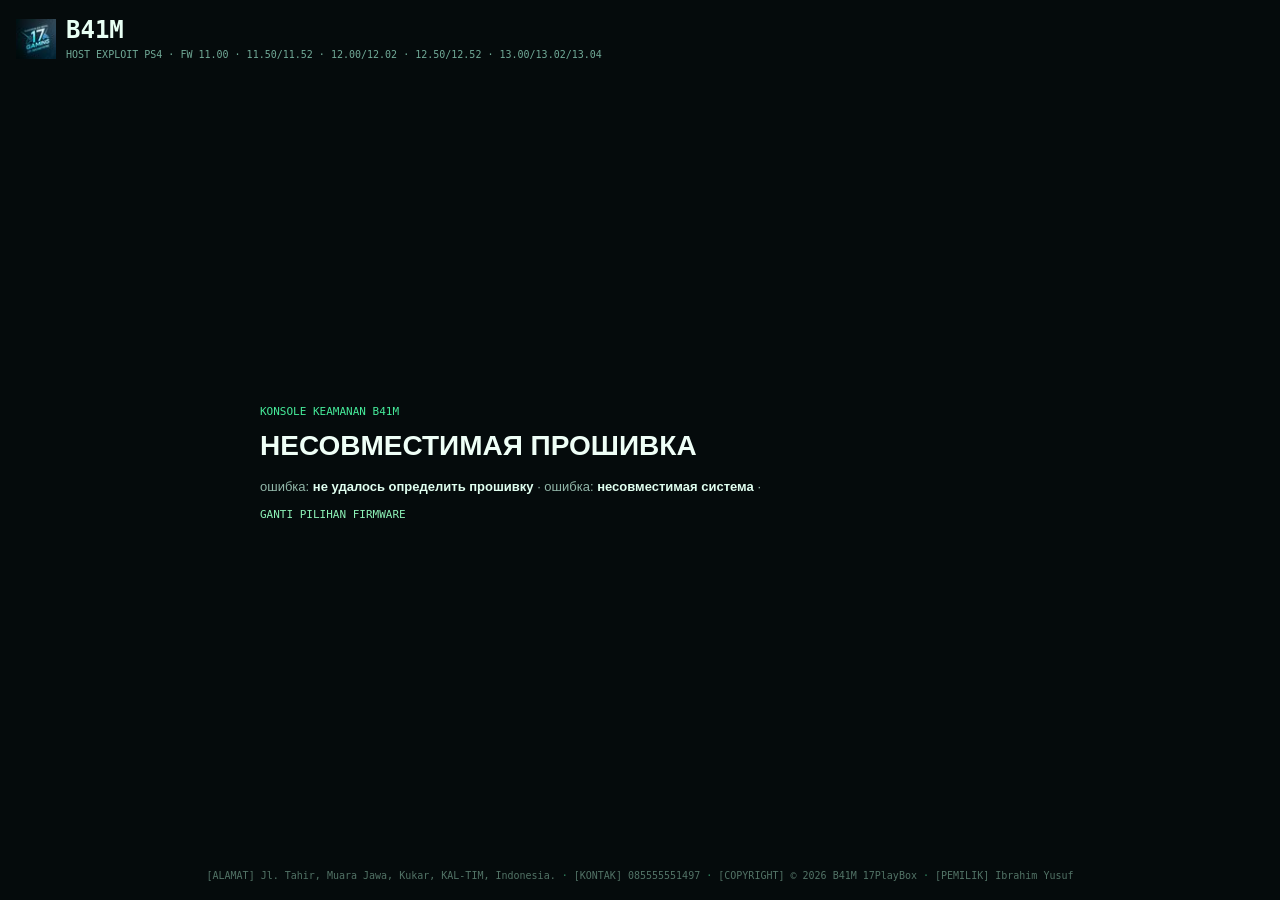
==== index.html @ 175b013e "Add files via upload" ====
<!DOCTYPE html>
<html lang="id" manifest="cache.manifest">
<head>
<meta charset="utf-8">
<meta name="viewport" content="width=device-width,initial-scale=1">
<link rel="icon" href="logo.png">
<title>B41M | Host Exploit PS4</title>

<style>
*{
  box-sizing:border-box;
}

html,body{
  margin:0;
  min-height:100%;
}

body{
  background:#050b0c;
  color:#d7ebe5;
  font:14px/1.5 Arial,sans-serif;
  overflow:hidden;
}

#shell{
  min-height:100vh;
  padding:16px;
  display:flex;
  flex-direction:column;
}

#brand{
  display:flex;
  align-items:center;
  padding-bottom:14px;
}

#brand img{
  width:40px;
  height:40px;
  margin-right:10px;
}

.brand-name{
  display:block;
  color:#e8fff4;
  font:bold 24px Consolas,monospace;
}

.brand-sub{
  display:block;
  margin-top:4px;
  color:#70a996;
  font:10px Consolas,monospace;
  line-height:1.4;
}

#wrap{
  width:100%;
  max-width:760px;
  margin:auto;
}

.eyebrow{
  margin-bottom:7px;
  color:#46ec9b;
  font:11px Consolas,monospace;
}

#state{
  margin:0 0 10px;
  color:#effff7;
  font-size:28px;
  font-weight:bold;
}

#det{
  color:#92b7a9;
  font-size:13px;
}

#det b{
  color:#e0fff0;
}

.change-choice{
  display:inline-block;
  margin-top:12px;
  color:#8df2b7;
  font:11px Consolas,monospace;
  text-decoration:none;
}

.change-choice:hover{
  color:#46ec9b;
}

.footer{
  padding-top:14px;
  color:#527366;
  font:10px/1.7 Consolas,monospace;
  text-align:center;
}

.footer-info{
  display:inline;
}

.footer-info + .footer-info:before{
  content:"  ·  ";
  color:#2f8660;
}

.footer-value{
  color:#527366;
}

@media(max-width:560px){
  #state{
    font-size:22px;
  }

  .brand-name{
    font-size:21px;
  }

  .brand-sub{
    font-size:9px;
  }

  .footer-info{
    display:block;
  }

  .footer-info + .footer-info:before{
    content:"";
  }
}
</style>
</head>

<body>

<main id="shell">

  <header id="brand">
    <img src="logo.png" alt="B41M">
    
    <div>
      <span class="brand-name">B41M</span>

      <span class="brand-sub">
        HOST EXPLOIT PS4 ·
        FW 11.00 · 11.50/11.52 ·
        12.00/12.02 · 12.50/12.52 ·
        13.00/13.02/13.04
      </span>
    </div>
  </header>

  <section id="wrap">

    <div class="eyebrow">
      KONSOLE KEAMANAN B41M
    </div>

    <h1 id="state">
      Mendeteksi firmware...
    </h1>

    <div id="det"></div>
    <div id="cache"></div>

    <a class="change-choice" href="../index.html?change=1">
      GANTI PILIHAN FIRMWARE
    </a>

  </section>

  <footer class="footer">

    <div class="footer-info">
      [ALAMAT]
      <span class="footer-value">
        Jl. Tahir, Muara Jawa, Kukar, KAL-TIM, Indonesia.
      </span>
    </div>

    <div class="footer-info">
      [KONTAK]
      <span class="footer-value">
        085555551497
      </span>
    </div>

    <div class="footer-info">
      [COPYRIGHT]
      <span class="footer-value">
        © 2026 B41M 17PlayBox
      </span>
    </div>

    <div class="footer-info">
      [PEMILIK]
      <span class="footer-value">
        Ibrahim Yusuf
      </span>
    </div>

  </footer>

</main>
<script>
(function () {
    var stateEl = document.getElementById("state");
    var detEl = document.getElementById("det");
    var cacheEl = document.getElementById("cache");
    function setState(t, c) { stateEl.textContent = t; stateEl.className = c || ""; }
    function setCache(t, ok) { cacheEl.textContent = t; cacheEl.className = ok ? "cacheok" : ""; }
    var params = new URLSearchParams(location.search);

    var key = null, fwnum = null;
    var m = /PlayStation\s+4[\/ ](\d+)\.(\d+)/.exec(navigator.userAgent);
    if (m) {
        var minor = parseInt(m[2], 16);
        var ms = minor.toString(16);
        if (ms.length < 2) ms = "0" + ms;
        key = m[1] + "." + ms;
        fwnum = parseInt(m[1], 10) * 100 + parseInt(ms, 10);
    }
    var bug = null, why = "";
    var forced = params.get("bug");
    if (forced === "lapse" || forced === "poops") {
        bug = forced; why = "forced via ?bug=" + forced;
    } else if (!key) {
        why = "";
    } else if (fwnum <= 1202) {
        bug = "lapse"; why = key + " <= 12.02";
    } else if (fwnum >= 1250) {
        bug = "poops"; why = key + " >= 12.50";
    } else {
        why = key + " -- no working bug (lapse ends at 12.02, poops needs 12.50)";
    }
    detEl.innerHTML = "ошибка: <b>" + (key || "не удалось определить прошивку") + "</b>"
        + " &middot; ошибка: <b>" + (bug || "несовместимая система") + "</b> &middot; " + why;

    if (!bug) { setState("НЕСОВМЕСТИМАЯ ПРОШИВКА", "bad"); return; }

    var target = (bug === "lapse" ? "run_lapse.html" : "run_poops.html")
        + location.search;
    function go() { setState("loading " + bug + " chain...", "warn");
                    location.replace(target); }

    var ac = window.applicationCache;
    if (!ac || !document.documentElement.hasAttribute("manifest")) {
        go();
    } else if (!navigator.onLine) {
        setCache("offline -- from cache", true);
        go();
    } else if (ac.status === ac.IDLE) {
        setCache("cached", true);
        go();
    } else if (ac.status === ac.UPDATEREADY) {
        try { ac.swapCache(); } catch (e) {}
        setCache("update downloaded", true);
        go();
    } else {
        setCache("checking cache...");
        ac.addEventListener("downloading",
            function () { setCache("caching for offline (first run)..."); }, false);
        ac.addEventListener("progress", function (e) {
            if (e && e.total)
                setCache("caching " + Math.round((e.loaded / e.total) * 100) + "%");
        }, false);

        ac.addEventListener("cached", function () {
            setCache("cached for offline use", true);
          go();
        }, false);
        ac.addEventListener("updateready", function () {
            try { ac.swapCache(); } catch (e) {}
            setCache("update downloaded", true);
          go();
        }, false);

        ac.addEventListener("noupdate", function () {
            setCache("cached -- offline ready", true);
            go();
        }, false);
        ac.addEventListener("error", function () {
            setCache("cache unavailable");
          go();
        }, false);
        ac.addEventListener("obsolete", function () {
            setCache("cache obsolete");
          go();
        }, false);
    }
})();
</script>
</body>
</html>
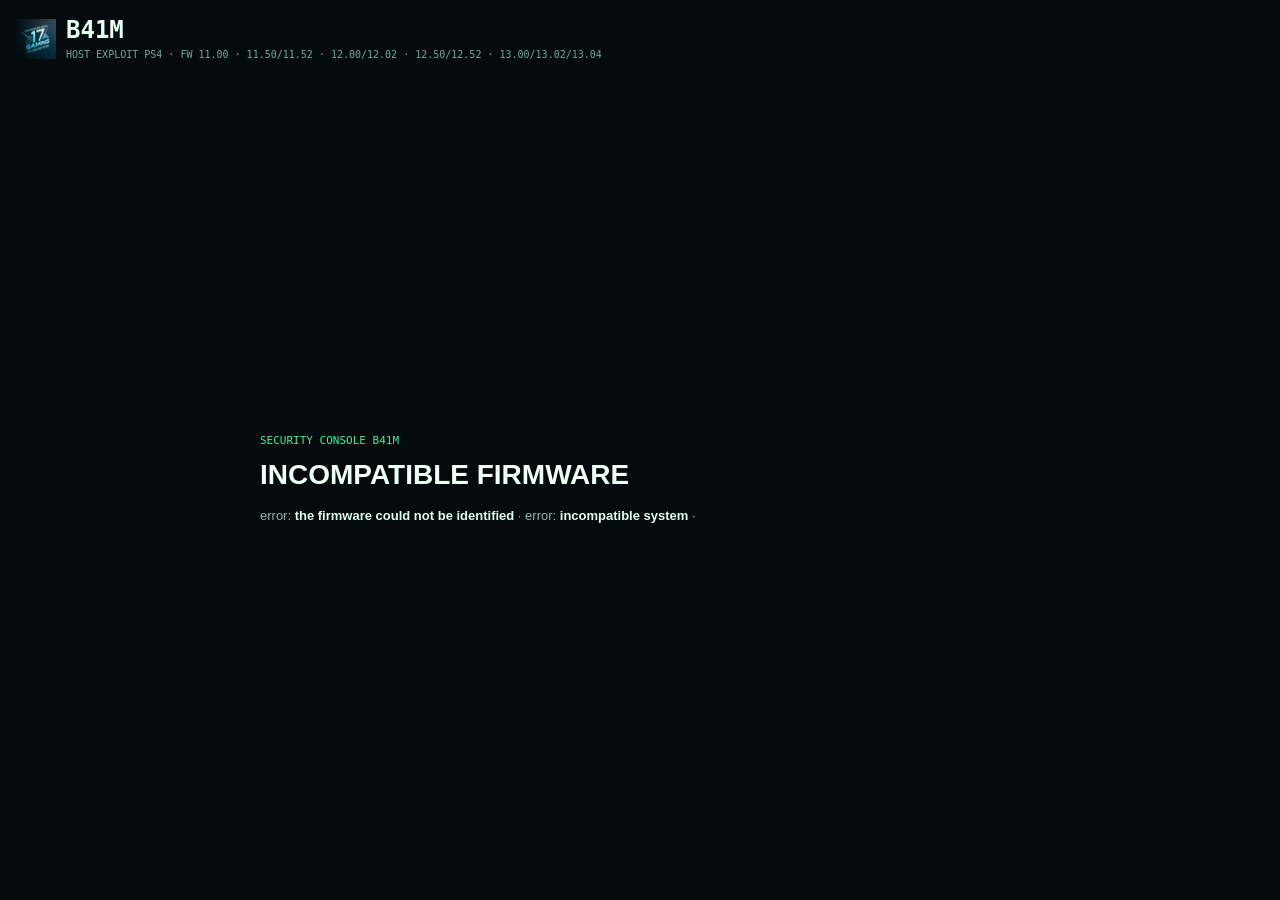
==== commit b39304ef: "Add files via upload" ====
--- a/index.html
+++ b/index.html
@@ -162,53 +162,53 @@
   <section id="wrap">
 
     <div class="eyebrow">
-      KONSOLE KEAMANAN B41M
+      SECURITY CONSOLE B41M
     </div>
 
     <h1 id="state">
-      Mendeteksi firmware...
+      Detecting firmware...
     </h1>
 
     <div id="det"></div>
     <div id="cache"></div>
 
-    <a class="change-choice" href="../index.html?change=1">
-      GANTI PILIHAN FIRMWARE
-    </a>
+    <!-- <a class="change-choice" href="../index.html?change=1"> -->
+      <!-- CHANGE FIRMWARE OPTIONS -->
+    <!-- </a> -->
 
   </section>
 
-  <footer class="footer">
-
-    <div class="footer-info">
-      [ALAMAT]
-      <span class="footer-value">
-        Jl. Tahir, Muara Jawa, Kukar, KAL-TIM, Indonesia.
-      </span>
-    </div>
-
-    <div class="footer-info">
-      [KONTAK]
-      <span class="footer-value">
-        085555551497
-      </span>
-    </div>
-
-    <div class="footer-info">
-      [COPYRIGHT]
-      <span class="footer-value">
-        © 2026 B41M 17PlayBox
-      </span>
-    </div>
-
-    <div class="footer-info">
-      [PEMILIK]
-      <span class="footer-value">
-        Ibrahim Yusuf
-      </span>
-    </div>
-
-  </footer>
+  <!-- <footer class="footer"> -->
+
+    <!-- <div class="footer-info"> -->
+      <!-- [ALAMAT] -->
+      <!-- <span class="footer-value"> -->
+        <!-- Jl. Tahir, Muara Jawa, Kukar, KAL-TIM, Indonesia. -->
+      <!-- </span> -->
+    <!-- </div> -->
+
+    <!-- <div class="footer-info"> -->
+      <!-- [KONTAK] -->
+      <!-- <span class="footer-value"> -->
+        <!-- 085555551497 -->
+      <!-- </span> -->
+    <!-- </div> -->
+
+    <!-- <div class="footer-info"> -->
+      <!-- [COPYRIGHT] -->
+      <!-- <span class="footer-value"> -->
+        <!-- © 2026 B41M 17PlayBox -->
+      <!-- </span> -->
+    <!-- </div> -->
+
+    <!-- <div class="footer-info"> -->
+      <!-- [PEMILIK] -->
+      <!-- <span class="footer-value"> -->
+        <!-- Ibrahim Yusuf -->
+      <!-- </span> -->
+    <!-- </div> -->
+
+  <!-- </footer> -->
 
 </main>
 <script>
@@ -242,10 +242,10 @@
     } else {
         why = key + " -- no working bug (lapse ends at 12.02, poops needs 12.50)";
     }
-    detEl.innerHTML = "ошибка: <b>" + (key || "не удалось определить прошивку") + "</b>"
-        + " &middot; ошибка: <b>" + (bug || "несовместимая система") + "</b> &middot; " + why;
-
-    if (!bug) { setState("НЕСОВМЕСТИМАЯ ПРОШИВКА", "bad"); return; }
+    detEl.innerHTML = "error: <b>" + (key || "the firmware could not be identified") + "</b>"
+        + " &middot; error: <b>" + (bug || "incompatible system") + "</b> &middot; " + why;
+
+    if (!bug) { setState("INCOMPATIBLE FIRMWARE", "bad"); return; }
 
     var target = (bug === "lapse" ? "run_lapse.html" : "run_poops.html")
         + location.search;
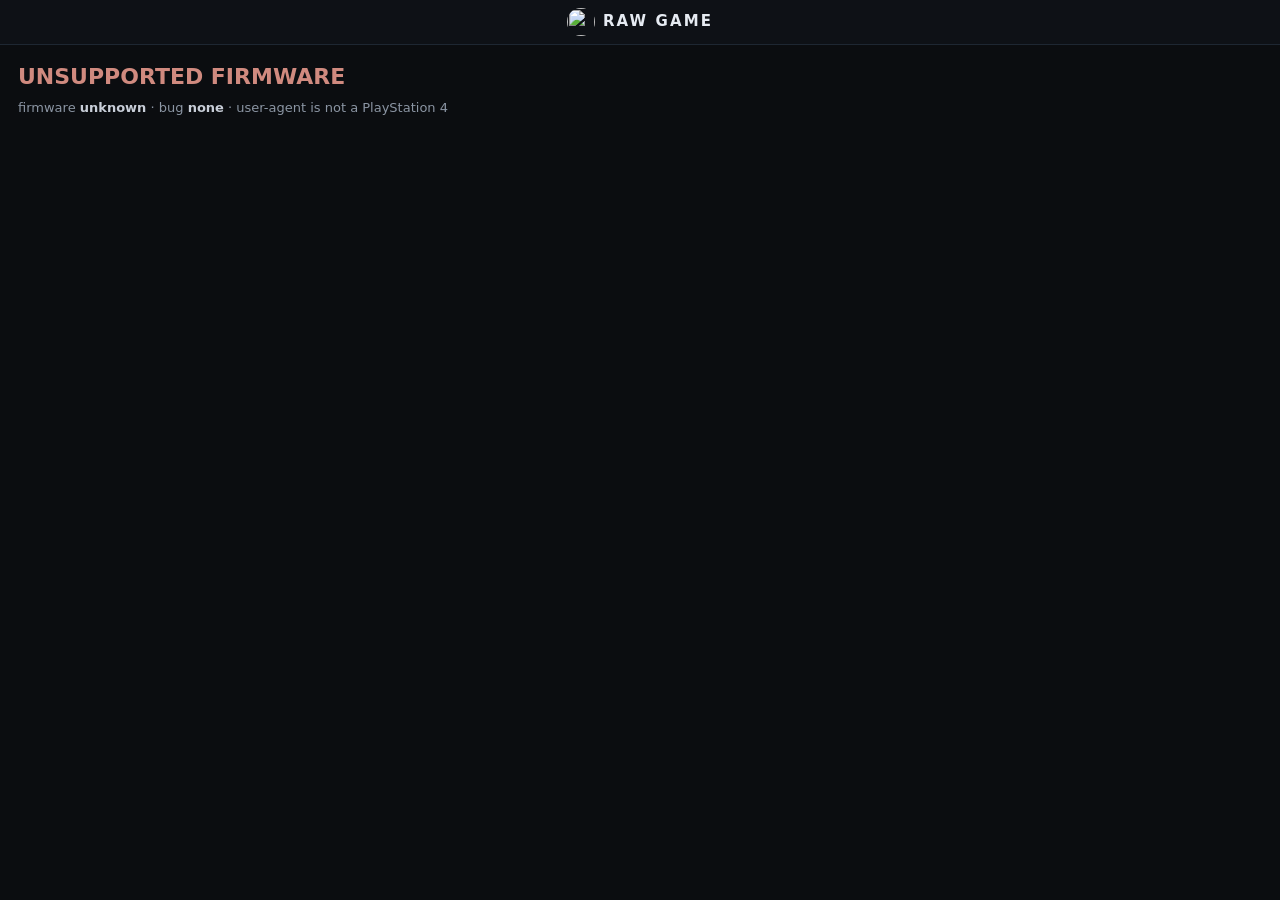
==== commit 4f5d4fcb: "Add files via upload" ====
--- a/index.html
+++ b/index.html
@@ -1,216 +1,35 @@
 <!DOCTYPE html>
-<html lang="id" manifest="cache.manifest">
+<html lang="en" manifest="cache.appcache">
 <head>
 <meta charset="utf-8">
 <meta name="viewport" content="width=device-width,initial-scale=1">
-<link rel="icon" href="logo.png">
-<title>B41M | Host Exploit PS4</title>
-
+<title>ps4 jailbreak</title>
 <style>
-*{
-  box-sizing:border-box;
-}
-
-html,body{
-  margin:0;
-  min-height:100%;
-}
-
-body{
-  background:#050b0c;
-  color:#d7ebe5;
-  font:14px/1.5 Arial,sans-serif;
-  overflow:hidden;
-}
-
-#shell{
-  min-height:100vh;
-  padding:16px;
-  display:flex;
-  flex-direction:column;
-}
-
-#brand{
-  display:flex;
-  align-items:center;
-  padding-bottom:14px;
-}
-
-#brand img{
-  width:40px;
-  height:40px;
-  margin-right:10px;
-}
-
-.brand-name{
-  display:block;
-  color:#e8fff4;
-  font:bold 24px Consolas,monospace;
-}
-
-.brand-sub{
-  display:block;
-  margin-top:4px;
-  color:#70a996;
-  font:10px Consolas,monospace;
-  line-height:1.4;
-}
-
-#wrap{
-  width:100%;
-  max-width:760px;
-  margin:auto;
-}
-
-.eyebrow{
-  margin-bottom:7px;
-  color:#46ec9b;
-  font:11px Consolas,monospace;
-}
-
-#state{
-  margin:0 0 10px;
-  color:#effff7;
-  font-size:28px;
-  font-weight:bold;
-}
-
-#det{
-  color:#92b7a9;
-  font-size:13px;
-}
-
-#det b{
-  color:#e0fff0;
-}
-
-.change-choice{
-  display:inline-block;
-  margin-top:12px;
-  color:#8df2b7;
-  font:11px Consolas,monospace;
-  text-decoration:none;
-}
-
-.change-choice:hover{
-  color:#46ec9b;
-}
-
-.footer{
-  padding-top:14px;
-  color:#527366;
-  font:10px/1.7 Consolas,monospace;
-  text-align:center;
-}
-
-.footer-info{
-  display:inline;
-}
-
-.footer-info + .footer-info:before{
-  content:"  ·  ";
-  color:#2f8660;
-}
-
-.footer-value{
-  color:#527366;
-}
-
-@media(max-width:560px){
-  #state{
-    font-size:22px;
-  }
-
-  .brand-name{
-    font-size:21px;
-  }
-
-  .brand-sub{
-    font-size:9px;
-  }
-
-  .footer-info{
-    display:block;
-  }
-
-  .footer-info + .footer-info:before{
-    content:"";
-  }
-}
+  html, body { margin:0; padding:0; background:#0b0d10; color:#c8ced8;
+               font:15px/1.45 "Segoe UI", system-ui, sans-serif; }
+  #wrap { padding:16px 18px; }
+  #state { font-size:22px; font-weight:700; margin:0 0 6px; }
+  #det { font-size:13px; color:#8b95a3; margin:0 0 4px; }
+  #det b { color:#c8ced8; font-weight:600; }
+  #cache { font-size:12px; color:#5c6672; margin:0 0 10px; min-height:14px; }
+  #cache.cacheok { color:#7fd0a0; }
+  .ok { color:#7fd0a0; } .bad { color:#d08a7f; } .warn { color:#d8c07f; }
+  #brand { text-align:center; padding:8px 10px; background:#0e1116;
+           border-bottom:1px solid #1e2732; }
+  #brand img { width:28px; height:28px; margin-right:8px; border-radius:50%;
+               vertical-align:middle; }
+  #brand b { font-size:15px; font-weight:700; letter-spacing:.14em;
+             color:#e6ebf2; vertical-align:middle; }
 </style>
 </head>
+<body>
+<div id="brand"><img src="logo_raw.png" alt="" width="28" height="28"><b>RAW GAME</b></div>
+<div id="wrap">
+  <div id="state">detecting firmware...</div>
+  <div id="det"></div>
+  <div id="cache"></div>
+</div>
 
-<body>
-
-<main id="shell">
-
-  <header id="brand">
-    <img src="logo.png" alt="B41M">
-    
-    <div>
-      <span class="brand-name">B41M</span>
-
-      <span class="brand-sub">
-        HOST EXPLOIT PS4 ·
-        FW 11.00 · 11.50/11.52 ·
-        12.00/12.02 · 12.50/12.52 ·
-        13.00/13.02/13.04
-      </span>
-    </div>
-  </header>
-
-  <section id="wrap">
-
-    <div class="eyebrow">
-      SECURITY CONSOLE B41M
-    </div>
-
-    <h1 id="state">
-      Detecting firmware...
-    </h1>
-
-    <div id="det"></div>
-    <div id="cache"></div>
-
-    <!-- <a class="change-choice" href="../index.html?change=1"> -->
-      <!-- CHANGE FIRMWARE OPTIONS -->
-    <!-- </a> -->
-
-  </section>
-
-  <!-- <footer class="footer"> -->
-
-    <!-- <div class="footer-info"> -->
-      <!-- [ALAMAT] -->
-      <!-- <span class="footer-value"> -->
-        <!-- Jl. Tahir, Muara Jawa, Kukar, KAL-TIM, Indonesia. -->
-      <!-- </span> -->
-    <!-- </div> -->
-
-    <!-- <div class="footer-info"> -->
-      <!-- [KONTAK] -->
-      <!-- <span class="footer-value"> -->
-        <!-- 085555551497 -->
-      <!-- </span> -->
-    <!-- </div> -->
-
-    <!-- <div class="footer-info"> -->
-      <!-- [COPYRIGHT] -->
-      <!-- <span class="footer-value"> -->
-        <!-- © 2026 B41M 17PlayBox -->
-      <!-- </span> -->
-    <!-- </div> -->
-
-    <!-- <div class="footer-info"> -->
-      <!-- [PEMILIK] -->
-      <!-- <span class="footer-value"> -->
-        <!-- Ibrahim Yusuf -->
-      <!-- </span> -->
-    <!-- </div> -->
-
-  <!-- </footer> -->
-
-</main>
 <script>
 (function () {
     var stateEl = document.getElementById("state");
@@ -234,7 +53,7 @@
     if (forced === "lapse" || forced === "poops") {
         bug = forced; why = "forced via ?bug=" + forced;
     } else if (!key) {
-        why = "";
+        why = "user-agent is not a PlayStation 4";
     } else if (fwnum <= 1202) {
         bug = "lapse"; why = key + " <= 12.02";
     } else if (fwnum >= 1250) {
@@ -242,15 +61,26 @@
     } else {
         why = key + " -- no working bug (lapse ends at 12.02, poops needs 12.50)";
     }
-    detEl.innerHTML = "error: <b>" + (key || "the firmware could not be identified") + "</b>"
-        + " &middot; error: <b>" + (bug || "incompatible system") + "</b> &middot; " + why;
+    detEl.innerHTML = "firmware <b>" + (key || "unknown") + "</b>"
+        + " &middot; bug <b>" + (bug || "none") + "</b> &middot; " + why;
 
-    if (!bug) { setState("INCOMPATIBLE FIRMWARE", "bad"); return; }
+    if (!bug) { setState("UNSUPPORTED FIRMWARE", "bad"); return; }
 
     var target = (bug === "lapse" ? "run_lapse.html" : "run_poops.html")
         + location.search;
     function go() { setState("loading " + bug + " chain...", "warn");
                     location.replace(target); }
+
+    function waitForTap(msg, action) {
+        setState(msg, "warn");
+        function fire() {
+            window.removeEventListener("click", fire);
+            window.removeEventListener("keydown", fire);
+            action();
+        }
+        window.addEventListener("click", fire);
+        window.addEventListener("keydown", fire);
+    }
 
     var ac = window.applicationCache;
     if (!ac || !document.documentElement.hasAttribute("manifest")) {
@@ -264,7 +94,8 @@
     } else if (ac.status === ac.UPDATEREADY) {
         try { ac.swapCache(); } catch (e) {}
         setCache("update downloaded", true);
-        go();
+        waitForTap("UPDATE READY -- press X or tap to reload & run",
+                   function () { location.reload(); });
     } else {
         setCache("checking cache...");
         ac.addEventListener("downloading",
@@ -276,12 +107,13 @@
 
         ac.addEventListener("cached", function () {
             setCache("cached for offline use", true);
-          go();
+            waitForTap("CACHED (first run) -- press X or tap to run", go);
         }, false);
         ac.addEventListener("updateready", function () {
             try { ac.swapCache(); } catch (e) {}
             setCache("update downloaded", true);
-          go();
+            waitForTap("UPDATE READY -- press X or tap to reload & run",
+                       function () { location.reload(); });
         }, false);
 
         ac.addEventListener("noupdate", function () {
@@ -290,11 +122,11 @@
         }, false);
         ac.addEventListener("error", function () {
             setCache("cache unavailable");
-          go();
+            waitForTap("CACHE FAILED -- press X or tap to run anyway", go);
         }, false);
         ac.addEventListener("obsolete", function () {
             setCache("cache obsolete");
-          go();
+            waitForTap("CACHE OBSOLETE -- press X or tap to run", go);
         }, false);
     }
 })();
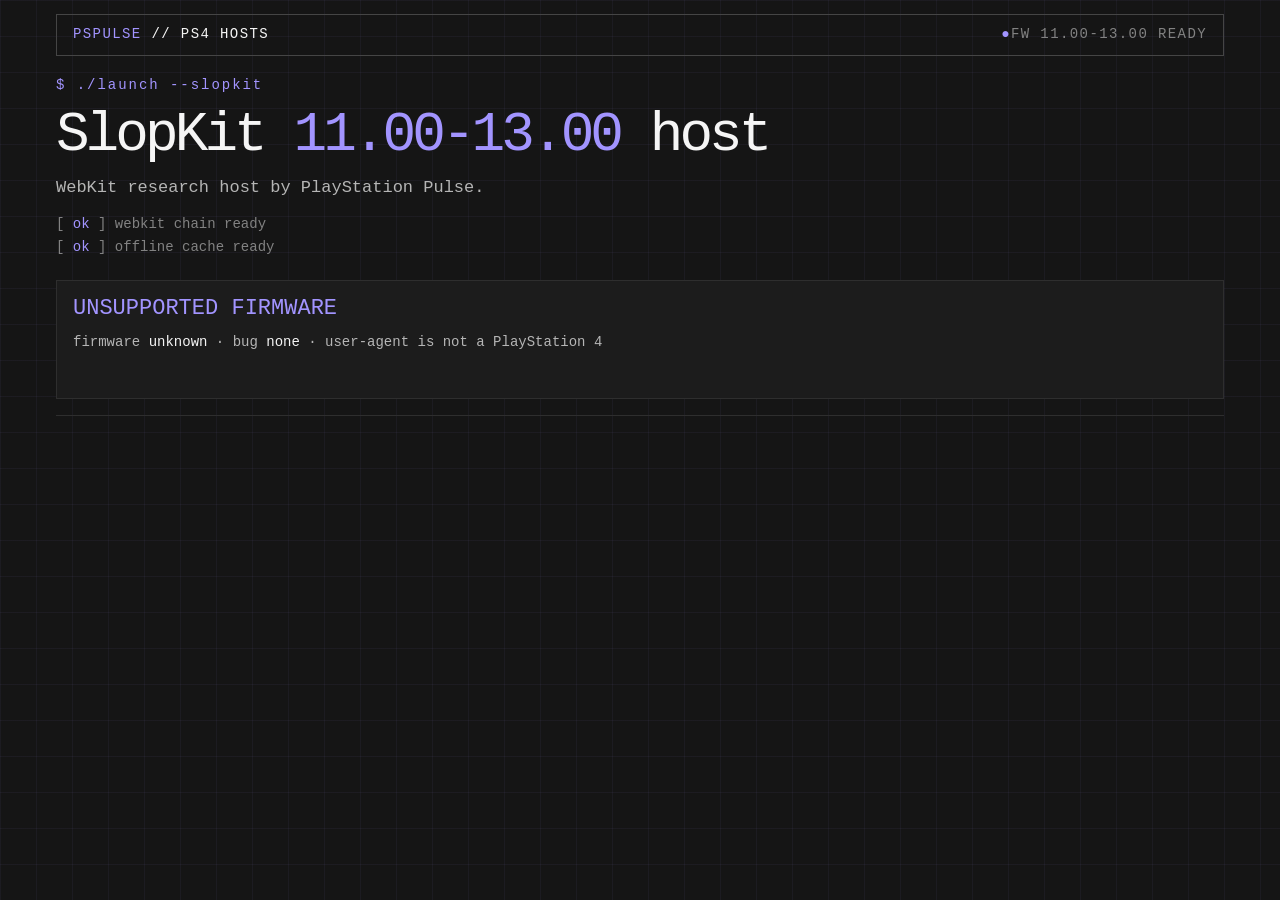
==== commit 5eb4c96c: "Add files via upload" ====
--- a/index.html
+++ b/index.html
@@ -1,34 +1,162 @@
 <!DOCTYPE html>
-<html lang="en" manifest="cache.appcache">
+<html lang="en" manifest="cache.manifest">
 <head>
+    <link rel="icon" type="image/png" href="../../pspulse.png">
 <meta charset="utf-8">
 <meta name="viewport" content="width=device-width,initial-scale=1">
-<title>ps4 jailbreak</title>
+<title>PSPULSE // PS4 11.00-13.00 HOST / 2.4B18.9</title>
 <style>
-  html, body { margin:0; padding:0; background:#0b0d10; color:#c8ced8;
-               font:15px/1.45 "Segoe UI", system-ui, sans-serif; }
-  #wrap { padding:16px 18px; }
-  #state { font-size:22px; font-weight:700; margin:0 0 6px; }
-  #det { font-size:13px; color:#8b95a3; margin:0 0 4px; }
-  #det b { color:#c8ced8; font-weight:600; }
-  #cache { font-size:12px; color:#5c6672; margin:0 0 10px; min-height:14px; }
-  #cache.cacheok { color:#7fd0a0; }
-  .ok { color:#7fd0a0; } .bad { color:#d08a7f; } .warn { color:#d8c07f; }
-  #brand { text-align:center; padding:8px 10px; background:#0e1116;
-           border-bottom:1px solid #1e2732; }
-  #brand img { width:28px; height:28px; margin-right:8px; border-radius:50%;
-               vertical-align:middle; }
-  #brand b { font-size:15px; font-weight:700; letter-spacing:.14em;
-             color:#e6ebf2; vertical-align:middle; }
+    :root {
+        --bg: #151515;
+        --panel: #1c1c1c;
+        --panel-2: #242424;
+        --line: #2e2e2e;
+        --line-bright: #454545;
+        --text: #f5f5f5;
+        --muted: #b5b5b5;
+        --dim: #828282;
+        --accent: #a294ff;
+        --red: #ff9b9b;
+        --amber: #e1bd72;
+    }
+
+    * { box-sizing: border-box; margin: 0; padding: 0; }
+    html { background: var(--bg); }
+    html, body { min-height: 100%; }
+    body {
+        background-color: var(--bg);
+        background-image: linear-gradient(rgba(162, 148, 255, .05) 1px, transparent 1px),
+            linear-gradient(90deg, rgba(162, 148, 255, .05) 1px, transparent 1px);
+        background-size: 36px 36px;
+        color: var(--text);
+        display: flex;
+        flex-direction: column;
+        font: 17px/1.4 Consolas, "Liberation Mono", monospace;
+        min-height: 100vh;
+        overflow-x: hidden;
+    }
+    a { color: inherit; }
+
+    .app { display: flex; flex: 1 0 auto; flex-direction: column; margin: 0 auto; padding: 14px 26px 12px; width: min(100% - 52px, 1220px); }
+
+    /* Top status bar */
+    .bar {
+        align-items: center;
+        border: 1px solid var(--line-bright);
+        display: flex;
+        font-size: 14px;
+        justify-content: space-between;
+        letter-spacing: .1em;
+        padding: 10px 16px;
+        text-transform: uppercase;
+    }
+    .bar b { color: var(--accent); font-weight: 400; }
+    .bar-fw { color: var(--dim); }
+    .bar-fw::before { color: var(--accent); content: "\25CF "; }
+
+    .layout { display: flex; flex: 1 0 auto; flex-direction: column; padding: 20px 0 0; }
+
+    /* Header */
+    .kicker { color: var(--accent); font-size: 14px; letter-spacing: .14em; margin: 0 0 12px; }
+    h1 { font-size: clamp(34px, 5vw, 56px); font-weight: 400; letter-spacing: -.07em; line-height: 1; margin: 0; }
+    h1 em { color: var(--accent); font-style: normal; }
+    .sub { color: var(--muted); font-size: 17px; margin: 13px 0 0; max-width: 720px; }
+    .boot { color: var(--dim); font-size: 14px; list-style: none; margin: 12px 0 0; }
+    .boot li { margin: 3px 0; }
+    .boot b { color: var(--accent); font-weight: 400; }
+
+    /* Router status */
+    .status {
+        background: var(--panel);
+        border: 1px solid var(--line);
+        margin-top: 20px;
+        padding: 14px 16px;
+    }
+    #state { color: var(--accent); font-size: 22px; font-weight: 400; line-height: 1.25; margin: 0 0 10px; }
+    #det { color: var(--muted); font-size: 14px; margin: 0 0 6px; }
+    #det b { color: var(--text); font-weight: 400; }
+    #cache { color: var(--dim); font-size: 13px; margin: 0 0 10px; min-height: 16px; }
+    #cache.cacheok { color: var(--accent); }
+    .ok { color: var(--accent); }
+    .bad { color: var(--red); }
+    .warn { color: var(--amber); }
+    .notice { border-left: 2px solid var(--amber); color: var(--muted); font-size: 13px; margin-top: 12px; padding: 5px 10px; }
+    .notice b { color: var(--amber); font-weight: 400; }
+
+    /* NodePlay */
+    .nodeplay {
+        align-items: center;
+        background: var(--panel);
+        border: 1px solid var(--line-bright);
+        display: flex;
+        justify-content: space-between;
+        margin-top: 14px;
+        min-height: 68px;
+        padding: 10px 18px;
+        text-decoration: none;
+    }
+    .nodeplay:hover, .nodeplay:focus { background: var(--panel-2); border-color: var(--accent); outline: 0; }
+    .nodeplay:focus { box-shadow: 0 0 0 2px var(--bg), 0 0 0 4px var(--accent); }
+    .np-label { color: var(--dim); display: block; font-size: 12px; letter-spacing: .12em; text-transform: uppercase; }
+    .np-name { color: var(--text); display: block; font-size: 24px; margin-top: 2px; }
+    .np-name b { color: var(--accent); font-weight: 400; }
+    .np-open { color: var(--accent); font-size: 14px; }
+
+    /* Footer */
+    .foot {
+        border-top: 1px solid var(--line);
+        color: var(--dim);
+        font-size: 13px;
+        margin-top: 16px;
+        padding: 12px 4px 2px;
+        text-align: center;
+    }
+    .foot a { color: var(--muted); }
+    .foot a:hover, .foot a:focus { color: var(--accent); }
+
+    @media (max-width: 760px) {
+        body { overflow: auto; }
+        .app { padding: 8px 10px; width: min(100% - 20px, 560px); }
+        .bar { font-size: 12px; padding: 8px 12px; }
+        .layout { padding-top: 14px; }
+        h1 { font-size: 38px; }
+        .sub { font-size: 16px; }
+        #state { font-size: 19px; }
+    }
 </style>
 </head>
 <body>
-<div id="brand"><img src="logo_raw.png" alt="" width="28" height="28"><b>RAW GAME</b></div>
-<div id="wrap">
-  <div id="state">detecting firmware...</div>
-  <div id="det"></div>
-  <div id="cache"></div>
-</div>
+    <div class="app">
+        <header class="bar">
+            <span><b>PSPULSE</b> // ps4 hosts</span>
+            <span class="bar-fw">fw 11.00-13.00 ready</span>
+        </header>
+
+        <main class="layout">
+            <p class="kicker">$ ./launch --slopkit</p>
+            <h1>SlopKit <em>11.00-13.00</em> host</h1>
+            <p class="sub">WebKit research host by PlayStation Pulse.</p>
+            <ul class="boot">
+                <li>[ <b>ok</b> ] webkit chain ready</li>
+                <li>[ <b>ok</b> ] offline cache ready</li>
+            </ul>
+
+            <section class="status" id="wrap">
+                <div id="state">detecting firmware...</div>
+                <div id="det"></div>
+                <div id="cache"></div>
+            </section>
+
+            <!-- <a class="nodeplay" href="https://nodeplay.net/" target="_blank" rel="noopener"> -->
+                <!-- <span><span class="np-label">Premium game servers</span><span class="np-name">Node<b>Play</b></span></span> -->
+                <!-- <span class="np-open">OPEN &#8599;</span> -->
+            <!-- </a> -->
+
+            <footer class="foot">
+                <!-- Author: <a href="https://t.me/sudoBlackArch">BlackArch</a> // Telegram: <a href="https://t.me/PlayStation_Pulse">PlayStation Pulse</a> -->
+            </footer>
+        </main>
+    </div>
 
 <script>
 (function () {
@@ -37,7 +165,10 @@
     var cacheEl = document.getElementById("cache");
     function setState(t, c) { stateEl.textContent = t; stateEl.className = c || ""; }
     function setCache(t, ok) { cacheEl.textContent = t; cacheEl.className = ok ? "cacheok" : ""; }
-    var params = new URLSearchParams(location.search);
+    function queryValue(name) {
+        var match = new RegExp("[?&]" + name + "=([^&]*)").exec(location.search);
+        return match ? decodeURIComponent(match[1]) : null;
+    }
 
     var key = null, fwnum = null;
     var m = /PlayStation\s+4[\/ ](\d+)\.(\d+)/.exec(navigator.userAgent);
@@ -48,8 +179,16 @@
         key = m[1] + "." + ms;
         fwnum = parseInt(m[1], 10) * 100 + parseInt(ms, 10);
     }
+
     var bug = null, why = "";
-    var forced = params.get("bug");
+
+  // 11.01/11.02 are routed to the local CSSFontFace branch; this chain has no patch for them.
+  if (fwnum !== null && fwnum <= 1102 && fwnum !== 1100) {
+    window.location.replace("../../css/version-selector.html");
+    return;
+}
+
+    var forced = queryValue("bug");
     if (forced === "lapse" || forced === "poops") {
         bug = forced; why = "forced via ?bug=" + forced;
     } else if (!key) {
@@ -89,14 +228,34 @@
         setCache("offline -- from cache", true);
         go();
     } else if (ac.status === ac.IDLE) {
-        setCache("cached", true);
-        go();
+        // Manifest revalidation is async and usually has NOT finished when
+        // this inline script runs. Launching now would race a background
+        // re-download of the whole host on update days (-> OOM mid-exploit).
+        // Wait briefly, then re-evaluate the real status.
+        setCache("cached -- verifying up to date...");
+        setTimeout(function () {
+            if (ac.status === ac.CHECKING || ac.status === ac.DOWNLOADING) {
+                setCache("update found -- downloading...");
+                waitForDownload();
+            } else if (ac.status === ac.UPDATEREADY) {
+                try { ac.swapCache(); } catch (e) {}
+                setCache("update downloaded", true);
+                waitForTap("UPDATE READY -- press X or tap to reload & run",
+                           function () { location.reload(); });
+            } else {
+                setCache("cached", true);
+                go();
+            }
+        }, 3000);
     } else if (ac.status === ac.UPDATEREADY) {
         try { ac.swapCache(); } catch (e) {}
         setCache("update downloaded", true);
         waitForTap("UPDATE READY -- press X or tap to reload & run",
                    function () { location.reload(); });
     } else {
+        waitForDownload();
+    }
+    function waitForDownload() {
         setCache("checking cache...");
         ac.addEventListener("downloading",
             function () { setCache("caching for offline (first run)..."); }, false);
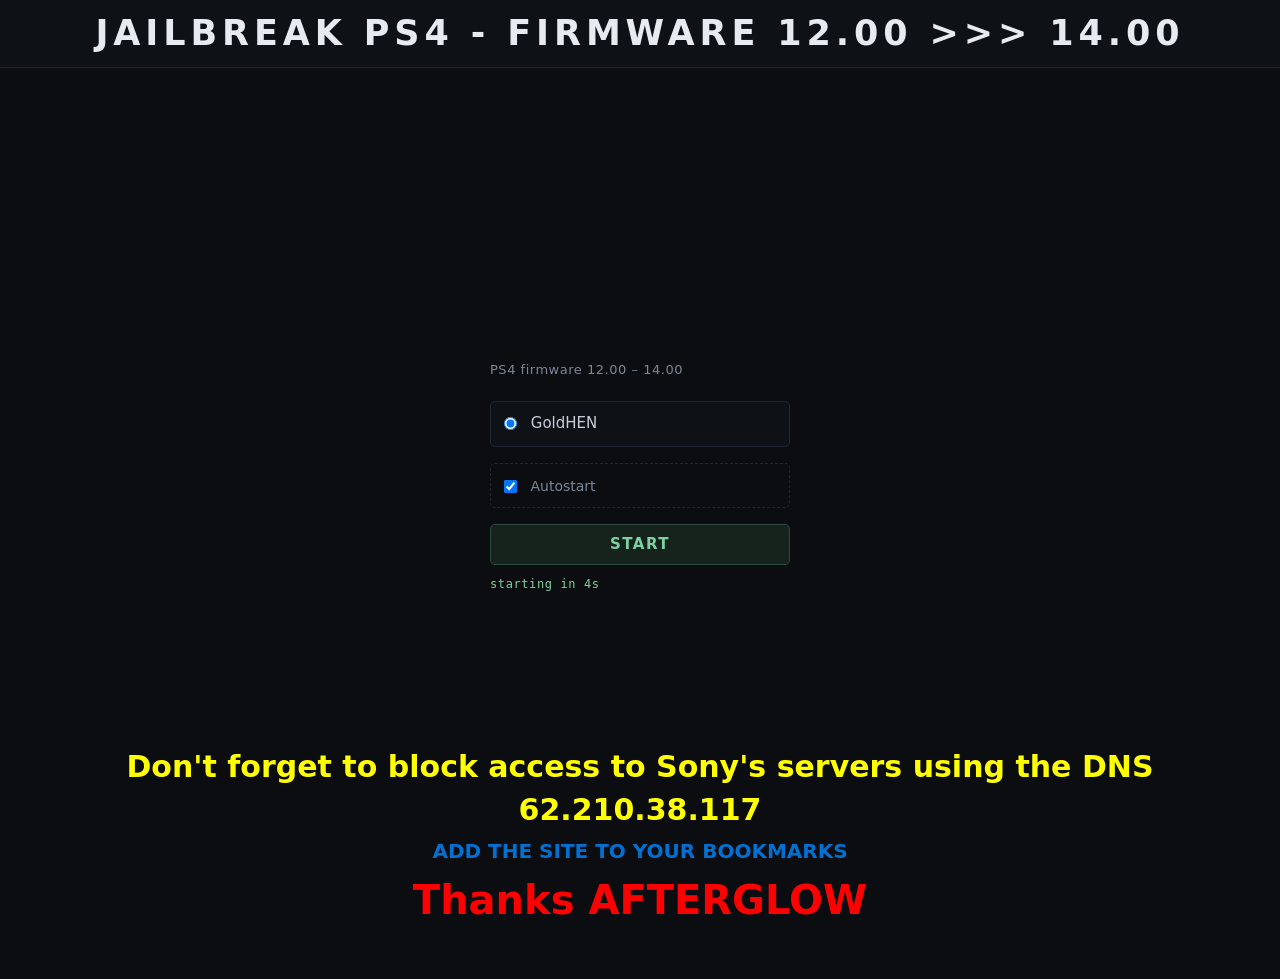
==== commit 29530b06: "Add files via upload" ====
--- a/index.html
+++ b/index.html
@@ -1,294 +1,53 @@
-<!DOCTYPE html>
-<html lang="en" manifest="cache.manifest">
-<head>
-    <link rel="icon" type="image/png" href="../../pspulse.png">
-<meta charset="utf-8">
-<meta name="viewport" content="width=device-width,initial-scale=1">
-<title>PSPULSE // PS4 11.00-13.00 HOST / 2.4B18.9</title>
-<style>
-    :root {
-        --bg: #151515;
-        --panel: #1c1c1c;
-        --panel-2: #242424;
-        --line: #2e2e2e;
-        --line-bright: #454545;
-        --text: #f5f5f5;
-        --muted: #b5b5b5;
-        --dim: #828282;
-        --accent: #a294ff;
-        --red: #ff9b9b;
-        --amber: #e1bd72;
-    }
+<!doctype html>
+<html class="landing" lang="en" manifest="cache.appcache">
+  <head>
+    <meta charset="utf-8" />
+    <meta name="viewport" content="width=device-width,initial-scale=1" />
+    <title>JAILBREAK PS4</title>
+    <link rel="stylesheet" href="style.css" />
+  </head>
+  <body>
+    <!-- Every run starts from here. The referrer guard in jb.js arms the chain
+         only when it was reached from this page, so that a browser restoring
+         its last session cannot re-run it unattended. -->
+    <div id="brand"><b>JAILBREAK PS4 - FIRMWARE 12.00 >>> 14.00  </b></div>
 
-    * { box-sizing: border-box; margin: 0; padding: 0; }
-    html { background: var(--bg); }
-    html, body { min-height: 100%; }
-    body {
-        background-color: var(--bg);
-        background-image: linear-gradient(rgba(162, 148, 255, .05) 1px, transparent 1px),
-            linear-gradient(90deg, rgba(162, 148, 255, .05) 1px, transparent 1px);
-        background-size: 36px 36px;
-        color: var(--text);
-        display: flex;
-        flex-direction: column;
-        font: 17px/1.4 Consolas, "Liberation Mono", monospace;
-        min-height: 100vh;
-        overflow-x: hidden;
-    }
-    a { color: inherit; }
+    <div class="shell">
+      <!-- <img class="meme" src="images.jfif" alt="" /> -->
 
-    .app { display: flex; flex: 1 0 auto; flex-direction: column; margin: 0 auto; padding: 14px 26px 12px; width: min(100% - 52px, 1220px); }
+      <main class="panel">
+        <p class="lede">PS4 firmware 12.00 &ndash; 14.00 <!-- <span class="soon">&middot; 14.02 soon</span> --> </p>
 
-    /* Top status bar */
-    .bar {
-        align-items: center;
-        border: 1px solid var(--line-bright);
-        display: flex;
-        font-size: 14px;
-        justify-content: space-between;
-        letter-spacing: .1em;
-        padding: 10px 16px;
-        text-transform: uppercase;
-    }
-    .bar b { color: var(--accent); font-weight: 400; }
-    .bar-fw { color: var(--dim); }
-    .bar-fw::before { color: var(--accent); content: "\25CF "; }
+        <form class="pick" id="pick">
+          <!-- <label class="opt"> -->
+            <!-- <input type="radio" name="payload" value="hen" /> -->
+            <!-- <span>PS4 - HEN</span> -->
+          <!-- </label> -->
+          <label class="opt">
+            <input type="radio" name="payload" value="goldhen" checked />
+            <span>GoldHEN</span>
+          </label>
 
-    .layout { display: flex; flex: 1 0 auto; flex-direction: column; padding: 20px 0 0; }
+          <label class="opt opt-auto">
+            <input type="checkbox" id="auto" checked />
+            <span>Autostart</span>
+          </label>
+           
+          <button class="btn" type="submit">START</button>
 
-    /* Header */
-    .kicker { color: var(--accent); font-size: 14px; letter-spacing: .14em; margin: 0 0 12px; }
-    h1 { font-size: clamp(34px, 5vw, 56px); font-weight: 400; letter-spacing: -.07em; line-height: 1; margin: 0; }
-    h1 em { color: var(--accent); font-style: normal; }
-    .sub { color: var(--muted); font-size: 17px; margin: 13px 0 0; max-width: 720px; }
-    .boot { color: var(--dim); font-size: 14px; list-style: none; margin: 12px 0 0; }
-    .boot li { margin: 3px 0; }
-    .boot b { color: var(--accent); font-weight: 400; }
-
-    /* Router status */
-    .status {
-        background: var(--panel);
-        border: 1px solid var(--line);
-        margin-top: 20px;
-        padding: 14px 16px;
-    }
-    #state { color: var(--accent); font-size: 22px; font-weight: 400; line-height: 1.25; margin: 0 0 10px; }
-    #det { color: var(--muted); font-size: 14px; margin: 0 0 6px; }
-    #det b { color: var(--text); font-weight: 400; }
-    #cache { color: var(--dim); font-size: 13px; margin: 0 0 10px; min-height: 16px; }
-    #cache.cacheok { color: var(--accent); }
-    .ok { color: var(--accent); }
-    .bad { color: var(--red); }
-    .warn { color: var(--amber); }
-    .notice { border-left: 2px solid var(--amber); color: var(--muted); font-size: 13px; margin-top: 12px; padding: 5px 10px; }
-    .notice b { color: var(--amber); font-weight: 400; }
-
-    /* NodePlay */
-    .nodeplay {
-        align-items: center;
-        background: var(--panel);
-        border: 1px solid var(--line-bright);
-        display: flex;
-        justify-content: space-between;
-        margin-top: 14px;
-        min-height: 68px;
-        padding: 10px 18px;
-        text-decoration: none;
-    }
-    .nodeplay:hover, .nodeplay:focus { background: var(--panel-2); border-color: var(--accent); outline: 0; }
-    .nodeplay:focus { box-shadow: 0 0 0 2px var(--bg), 0 0 0 4px var(--accent); }
-    .np-label { color: var(--dim); display: block; font-size: 12px; letter-spacing: .12em; text-transform: uppercase; }
-    .np-name { color: var(--text); display: block; font-size: 24px; margin-top: 2px; }
-    .np-name b { color: var(--accent); font-weight: 400; }
-    .np-open { color: var(--accent); font-size: 14px; }
-
-    /* Footer */
-    .foot {
-        border-top: 1px solid var(--line);
-        color: var(--dim);
-        font-size: 13px;
-        margin-top: 16px;
-        padding: 12px 4px 2px;
-        text-align: center;
-    }
-    .foot a { color: var(--muted); }
-    .foot a:hover, .foot a:focus { color: var(--accent); }
-
-    @media (max-width: 760px) {
-        body { overflow: auto; }
-        .app { padding: 8px 10px; width: min(100% - 20px, 560px); }
-        .bar { font-size: 12px; padding: 8px 12px; }
-        .layout { padding-top: 14px; }
-        h1 { font-size: 38px; }
-        .sub { font-size: 16px; }
-        #state { font-size: 19px; }
-    }
-</style>
-</head>
-<body>
-    <div class="app">
-        <header class="bar">
-            <span><b>PSPULSE</b> // ps4 hosts</span>
-            <span class="bar-fw">fw 11.00-13.00 ready</span>
-        </header>
-
-        <main class="layout">
-            <p class="kicker">$ ./launch --slopkit</p>
-            <h1>SlopKit <em>11.00-13.00</em> host</h1>
-            <p class="sub">WebKit research host by PlayStation Pulse.</p>
-            <ul class="boot">
-                <li>[ <b>ok</b> ] webkit chain ready</li>
-                <li>[ <b>ok</b> ] offline cache ready</li>
-            </ul>
-
-            <section class="status" id="wrap">
-                <div id="state">detecting firmware...</div>
-                <div id="det"></div>
-                <div id="cache"></div>
-            </section>
-
-            <!-- <a class="nodeplay" href="https://nodeplay.net/" target="_blank" rel="noopener"> -->
-                <!-- <span><span class="np-label">Premium game servers</span><span class="np-name">Node<b>Play</b></span></span> -->
-                <!-- <span class="np-open">OPEN &#8599;</span> -->
-            <!-- </a> -->
-
-            <footer class="foot">
-                <!-- Author: <a href="https://t.me/sudoBlackArch">BlackArch</a> // Telegram: <a href="https://t.me/PlayStation_Pulse">PlayStation Pulse</a> -->
-            </footer>
-        </main>
+          <p class="count" id="count"></p>
+          <p class="count" id="cache" aria-live="polite"></p>
+        </form>
+      </main>
     </div>
 
-<script>
-(function () {
-    var stateEl = document.getElementById("state");
-    var detEl = document.getElementById("det");
-    var cacheEl = document.getElementById("cache");
-    function setState(t, c) { stateEl.textContent = t; stateEl.className = c || ""; }
-    function setCache(t, ok) { cacheEl.textContent = t; cacheEl.className = ok ? "cacheok" : ""; }
-    function queryValue(name) {
-        var match = new RegExp("[?&]" + name + "=([^&]*)").exec(location.search);
-        return match ? decodeURIComponent(match[1]) : null;
-    }
-
-    var key = null, fwnum = null;
-    var m = /PlayStation\s+4[\/ ](\d+)\.(\d+)/.exec(navigator.userAgent);
-    if (m) {
-        var minor = parseInt(m[2], 16);
-        var ms = minor.toString(16);
-        if (ms.length < 2) ms = "0" + ms;
-        key = m[1] + "." + ms;
-        fwnum = parseInt(m[1], 10) * 100 + parseInt(ms, 10);
-    }
-
-    var bug = null, why = "";
-
-  // 11.01/11.02 are routed to the local CSSFontFace branch; this chain has no patch for them.
-  if (fwnum !== null && fwnum <= 1102 && fwnum !== 1100) {
-    window.location.replace("../../css/version-selector.html");
-    return;
-}
-
-    var forced = queryValue("bug");
-    if (forced === "lapse" || forced === "poops") {
-        bug = forced; why = "forced via ?bug=" + forced;
-    } else if (!key) {
-        why = "user-agent is not a PlayStation 4";
-    } else if (fwnum <= 1202) {
-        bug = "lapse"; why = key + " <= 12.02";
-    } else if (fwnum >= 1250) {
-        bug = "poops"; why = key + " >= 12.50";
-    } else {
-        why = key + " -- no working bug (lapse ends at 12.02, poops needs 12.50)";
-    }
-    detEl.innerHTML = "firmware <b>" + (key || "unknown") + "</b>"
-        + " &middot; bug <b>" + (bug || "none") + "</b> &middot; " + why;
-
-    if (!bug) { setState("UNSUPPORTED FIRMWARE", "bad"); return; }
-
-    var target = (bug === "lapse" ? "run_lapse.html" : "run_poops.html")
-        + location.search;
-    function go() { setState("loading " + bug + " chain...", "warn");
-                    location.replace(target); }
-
-    function waitForTap(msg, action) {
-        setState(msg, "warn");
-        function fire() {
-            window.removeEventListener("click", fire);
-            window.removeEventListener("keydown", fire);
-            action();
-        }
-        window.addEventListener("click", fire);
-        window.addEventListener("keydown", fire);
-    }
-
-    var ac = window.applicationCache;
-    if (!ac || !document.documentElement.hasAttribute("manifest")) {
-        go();
-    } else if (!navigator.onLine) {
-        setCache("offline -- from cache", true);
-        go();
-    } else if (ac.status === ac.IDLE) {
-        // Manifest revalidation is async and usually has NOT finished when
-        // this inline script runs. Launching now would race a background
-        // re-download of the whole host on update days (-> OOM mid-exploit).
-        // Wait briefly, then re-evaluate the real status.
-        setCache("cached -- verifying up to date...");
-        setTimeout(function () {
-            if (ac.status === ac.CHECKING || ac.status === ac.DOWNLOADING) {
-                setCache("update found -- downloading...");
-                waitForDownload();
-            } else if (ac.status === ac.UPDATEREADY) {
-                try { ac.swapCache(); } catch (e) {}
-                setCache("update downloaded", true);
-                waitForTap("UPDATE READY -- press X or tap to reload & run",
-                           function () { location.reload(); });
-            } else {
-                setCache("cached", true);
-                go();
-            }
-        }, 3000);
-    } else if (ac.status === ac.UPDATEREADY) {
-        try { ac.swapCache(); } catch (e) {}
-        setCache("update downloaded", true);
-        waitForTap("UPDATE READY -- press X or tap to reload & run",
-                   function () { location.reload(); });
-    } else {
-        waitForDownload();
-    }
-    function waitForDownload() {
-        setCache("checking cache...");
-        ac.addEventListener("downloading",
-            function () { setCache("caching for offline (first run)..."); }, false);
-        ac.addEventListener("progress", function (e) {
-            if (e && e.total)
-                setCache("caching " + Math.round((e.loaded / e.total) * 100) + "%");
-        }, false);
-
-        ac.addEventListener("cached", function () {
-            setCache("cached for offline use", true);
-            waitForTap("CACHED (first run) -- press X or tap to run", go);
-        }, false);
-        ac.addEventListener("updateready", function () {
-            try { ac.swapCache(); } catch (e) {}
-            setCache("update downloaded", true);
-            waitForTap("UPDATE READY -- press X or tap to reload & run",
-                       function () { location.reload(); });
-        }, false);
-
-        ac.addEventListener("noupdate", function () {
-            setCache("cached -- offline ready", true);
-            go();
-        }, false);
-        ac.addEventListener("error", function () {
-            setCache("cache unavailable");
-            waitForTap("CACHE FAILED -- press X or tap to run anyway", go);
-        }, false);
-        ac.addEventListener("obsolete", function () {
-            setCache("cache obsolete");
-            waitForTap("CACHE OBSOLETE -- press X or tap to run", go);
-        }, false);
-    }
-})();
-</script>
-</body>
+ <!-- VOS LIGNES PLACÉES ICI APPARAÎTRONT À COUP SÛR -->
+         <div style="margin-top: -190px; margin-bottom: 50px; text-align: center;">
+             <p style="color: yellow; font-size: 30px; font-weight: bold; margin: 5px 0;">Don't forget to block access to Sony's servers using the DNS 62.210.38.117</p>
+             <p style="color: #0070d2; font-size: 20px; font-weight: bold; margin: 5px 0;">ADD THE SITE TO YOUR BOOKMARKS</p>
+             <p style="color: red; font-size: 40px; font-weight: bold; margin: 5px 0;">Thanks AFTERGLOW</p>
+          </div>
+    <!-- <p class="byline">BY BLACKPANTHA</p> -->
+    <script src="launch.js"></script>
+  </body>
 </html>
--- a/style.css
+++ b/style.css
@@ -0,0 +1,309 @@
+/* afterglow -- shared styling for the landing page and the run page.
+
+   The page kind sits on <html> (.landing / .run), never on <body>: jb.js owns
+   the body classes .log, .done and .fail and replaces them wholesale, so a
+   page-kind class on <body> would not survive the first state change. */
+
+:root {
+  --bg: #0b0d10;
+  --panel: #0e1116;
+  --sunk: #11151b;
+  --line: #1e2732;
+
+  --fg: #c8ced8;
+  --bright: #e6ebf2;
+  --dim: #7c8798;
+  --faint: #4d5765;
+
+  --ok: #7fd0a0;
+  --bad: #d08a7f;
+  --warn: #d8c07f;
+
+  --sans: "Segoe UI", system-ui, sans-serif;
+  --mono: Consolas, "DejaVu Sans Mono", monospace;
+}
+
+* {
+  box-sizing: border-box;
+}
+
+html,
+body {
+  margin: 0;
+  padding: 0;
+  min-height: 100%;
+  background: var(--bg);
+  color: var(--fg);
+  font: 15px/1.45 var(--sans);
+}
+
+/* --- the bar at the top of both pages ----------------------------------- */
+
+#brand {
+  padding: 8px 10px;
+  border-bottom: 1px solid var(--line);
+  background: var(--panel);
+  text-align: center;
+}
+
+#brand b {
+  color: var(--bright);
+  font-size: 35px;
+  font-weight: 700;
+  letter-spacing: 0.14em;
+  vertical-align: middle;
+}
+
+.byline {
+  position: fixed;
+  bottom: 9px;
+  left: 11px;
+  z-index: 9;
+  margin: 0;
+  color: var(--faint);
+  font: 18px/1 var(--mono);
+  letter-spacing: 0.06em;
+}
+
+/* --- landing page ------------------------------------------------------- */
+
+.shell {
+  display: flex;
+  align-items: center;
+  justify-content: center;
+  flex-wrap: wrap;
+  gap: 34px;
+  min-height: calc(100vh - 38px);
+  padding: 28px 20px 46px;
+}
+
+.meme {
+  width: 260px;
+  max-width: 50vw;
+  height: auto;
+}
+
+.panel {
+  width: 300px;
+}
+
+.lede {
+  margin: 0 0 1.6em;
+  color: var(--dim);
+  font-size: 13px;
+  letter-spacing: 0.04em;
+}
+
+/* The note sits on the same line as the supported versions and must read as
+   a note, not as a third supported one -- dimmer, and never broken apart. */
+.lede .soon {
+  opacity: 0.62;
+  white-space: nowrap;
+}
+
+.pick {
+  margin: 0;
+}
+
+.opt {
+  display: block;
+  margin-bottom: 8px;
+  padding: 11px 13px;
+  border: 1px solid var(--line);
+  border-radius: 5px;
+  background: var(--panel);
+  cursor: pointer;
+}
+
+.opt:hover {
+  border-color: #2b3a4c;
+}
+
+.opt input {
+  margin: 0 9px 0 0;
+  vertical-align: middle;
+}
+
+.opt span {
+  vertical-align: middle;
+}
+
+/* The autostart switch is a different kind of choice from the payload
+   radios, so it sits apart from them rather than looking like a third one. */
+.opt-auto {
+  margin-top: 16px;
+  border-style: dashed;
+  background: none;
+  color: var(--dim);
+  font-size: 14px;
+}
+
+.btn {
+  display: block;
+  width: 100%;
+  margin-top: 16px;
+  padding: 0.8em 1.4em;
+  border: 1px solid #2f4a3c;
+  border-radius: 5px;
+  background: #16231d;
+  color: var(--ok);
+  font: 700 15px/1 var(--sans);
+  letter-spacing: 0.1em;
+  cursor: pointer;
+}
+
+.btn:hover,
+.btn:focus {
+  border-color: var(--ok);
+  outline: none;
+}
+
+.count {
+  margin: 12px 0 0;
+  min-height: 1.2em;
+  color: var(--ok);
+  font: 12px/1.2 var(--mono);
+  letter-spacing: 0.05em;
+}
+
+/* --- run page ----------------------------------------------------------- */
+
+/* Running: a spinner under the bar. jb.js switches the body to .done, .fail
+   or .log. */
+#spin {
+  position: fixed;
+  top: calc(50% + 20px);
+  left: 50%;
+  width: 46px;
+  height: 46px;
+  margin: -23px 0 0 -23px;
+  border: 4px solid var(--line);
+  border-top-color: var(--ok);
+  border-radius: 50%;
+  animation: spin 0.9s linear infinite;
+}
+
+@keyframes spin {
+  to {
+    transform: rotate(360deg);
+  }
+}
+
+#msg {
+  position: fixed;
+  top: 50%;
+  left: 0;
+  right: 0;
+  transform: translateY(-50%);
+  display: none;
+  text-align: center;
+  font-size: 16px;
+  letter-spacing: 0.5px;
+}
+
+#wrap {
+  padding: 0;
+}
+
+#state,
+#out {
+  display: none;
+}
+
+body.done #spin,
+body.fail #spin {
+  display: none;
+}
+
+body.fail #msg {
+  display: block;
+}
+
+body.done #msg {
+  display: block;
+  color: var(--ok);
+  font-weight: 700;
+  letter-spacing: 2px;
+}
+
+/* ?log=1 -- the full step log. The column is laid out with flex rather than
+   by subtracting the header height from 100vh: the log then keeps filling
+   the page whatever the strip above it ends up being. */
+body.log {
+  display: flex;
+  flex-direction: column;
+  height: 100vh;
+}
+
+body.log #spin,
+body.log #msg {
+  display: none;
+}
+
+body.log #wrap {
+  display: flex;
+  flex-direction: column;
+  flex: 1;
+  min-height: 0;
+  padding: 14px 18px 30px;
+}
+
+body.log #state {
+  display: block;
+  margin: 0 0 8px;
+  font-size: 22px;
+  font-weight: 700;
+}
+
+body.log #out {
+  display: block;
+  flex: 1;
+  min-height: 0;
+  overflow-y: auto;
+  padding: 10px 12px;
+  border: 1px solid var(--line);
+  border-radius: 5px;
+  background: var(--sunk);
+  font: 12px/1.45 var(--mono);
+  white-space: pre-wrap;
+}
+
+/* The live heap readout sits in the flow under the bar. Nothing on this page
+   scrolls the document itself -- the log has its own scroll box -- so it
+   stays in view without being positioned over the wordmark. */
+#ramBox {
+  overflow: hidden;
+  padding: 5px 10px;
+  border-bottom: 1px solid var(--line);
+  background: var(--sunk);
+  color: var(--ok);
+  font: 11px/1.4 var(--mono);
+  text-overflow: ellipsis;
+  white-space: nowrap;
+}
+
+/* The retry notice, raised by jb.js when the chain throws or stalls. */
+.notice {
+  margin: 1em 0;
+  padding: 0.7em 1em;
+  border: 2px solid #e66;
+  background: #2a1414;
+  color: #f99;
+  font: 700 20px/1.4 var(--sans);
+}
+
+.ok {
+  color: var(--ok);
+}
+
+.bad {
+  color: var(--bad);
+}
+
+.warn {
+  color: var(--warn);
+}
+
+code {
+  color: #9fb3d0;
+}
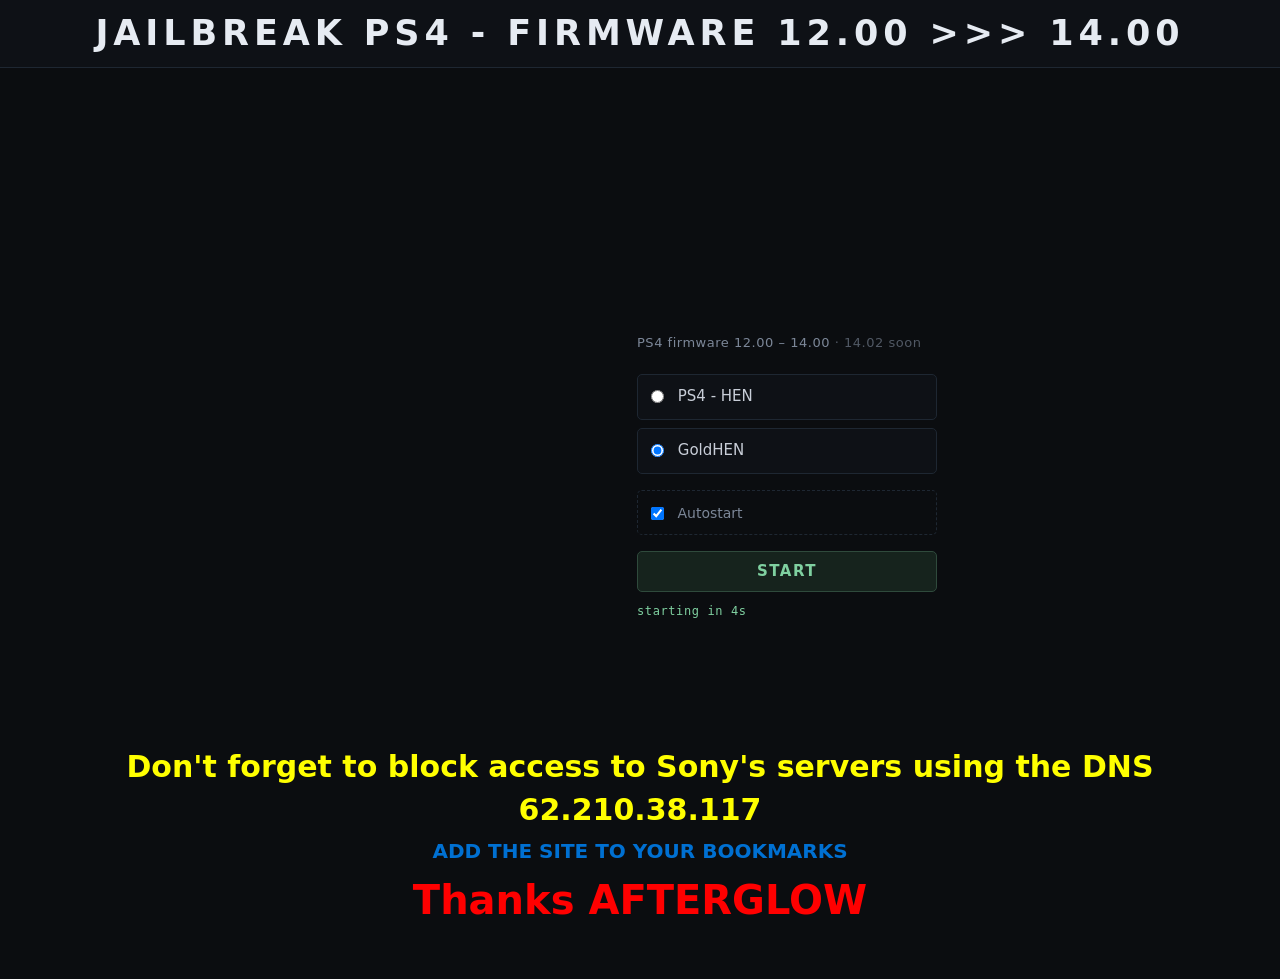
==== commit 2b22dff9: "Add files via upload" ====
--- a/index.html
+++ b/index.html
@@ -13,16 +13,16 @@
     <div id="brand"><b>JAILBREAK PS4 - FIRMWARE 12.00 >>> 14.00  </b></div>
 
     <div class="shell">
-      <!-- <img class="meme" src="images.jfif" alt="" /> -->
+      <img class="meme" src="images.jfif" alt="" />
 
       <main class="panel">
-        <p class="lede">PS4 firmware 12.00 &ndash; 14.00 <!-- <span class="soon">&middot; 14.02 soon</span> --> </p>
+        <p class="lede">PS4 firmware 12.00 &ndash; 14.00 <span class="soon">&middot; 14.02 soon</span></p>
 
         <form class="pick" id="pick">
-          <!-- <label class="opt"> -->
-            <!-- <input type="radio" name="payload" value="hen" /> -->
-            <!-- <span>PS4 - HEN</span> -->
-          <!-- </label> -->
+          <label class="opt">
+            <input type="radio" name="payload" value="hen" />
+            <span>PS4 - HEN</span>
+          </label>
           <label class="opt">
             <input type="radio" name="payload" value="goldhen" checked />
             <span>GoldHEN</span>
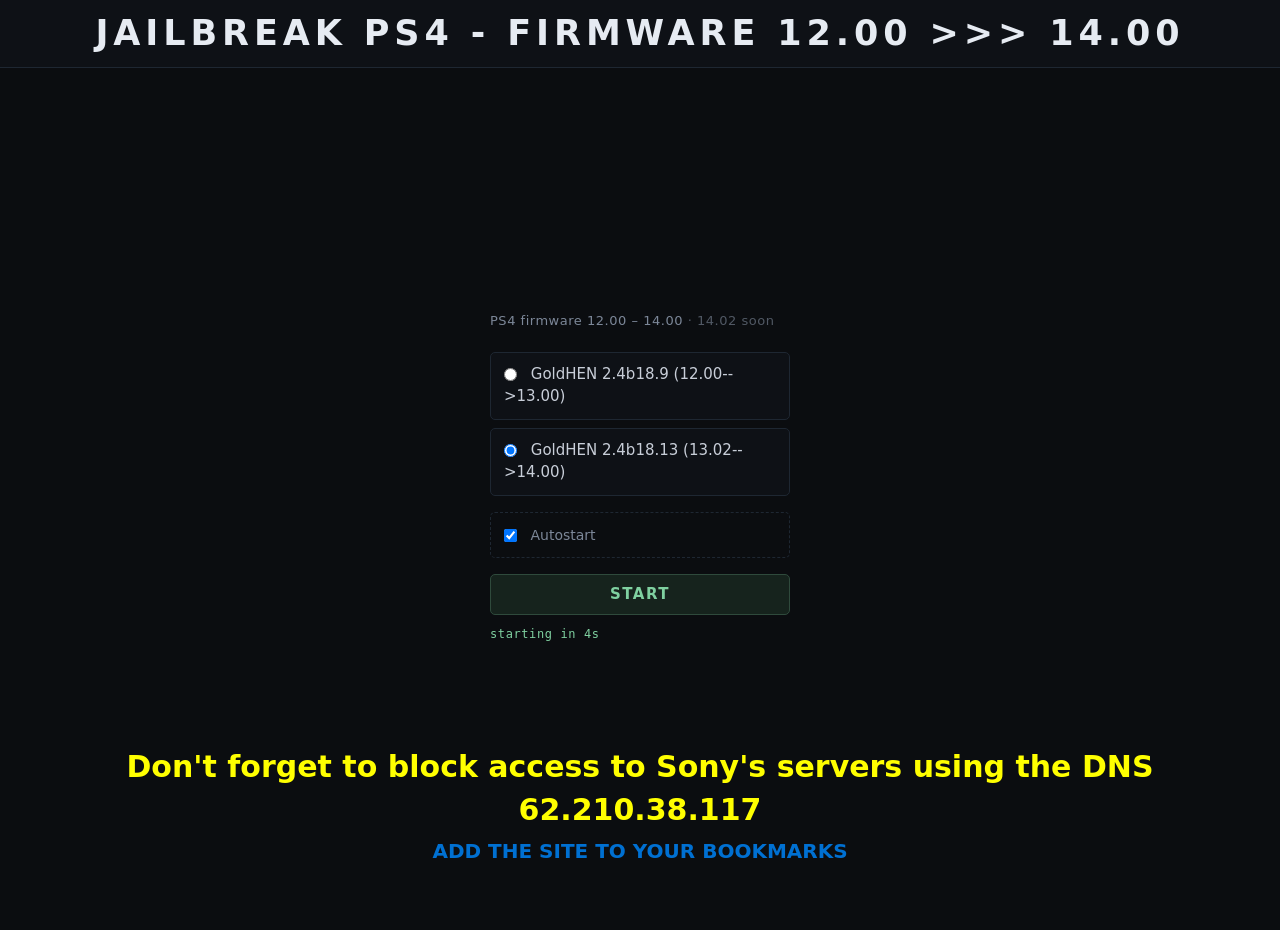
==== commit ca799196: "Add files via upload" ====
--- a/index.html
+++ b/index.html
@@ -13,7 +13,7 @@
     <div id="brand"><b>JAILBREAK PS4 - FIRMWARE 12.00 >>> 14.00  </b></div>
 
     <div class="shell">
-      <img class="meme" src="images.jfif" alt="" />
+      <!-- <img class="meme" src="images.jfif" alt="" /> -->
 
       <main class="panel">
         <p class="lede">PS4 firmware 12.00 &ndash; 14.00 <span class="soon">&middot; 14.02 soon</span></p>
@@ -21,11 +21,11 @@
         <form class="pick" id="pick">
           <label class="opt">
             <input type="radio" name="payload" value="hen" />
-            <span>PS4 - HEN</span>
+            <span>GoldHEN 2.4b18.9 (12.00-->13.00)</span>
           </label>
           <label class="opt">
             <input type="radio" name="payload" value="goldhen" checked />
-            <span>GoldHEN</span>
+            <span>GoldHEN 2.4b18.13 (13.02-->14.00)</span>
           </label>
 
           <label class="opt opt-auto">
@@ -45,7 +45,7 @@
          <div style="margin-top: -190px; margin-bottom: 50px; text-align: center;">
              <p style="color: yellow; font-size: 30px; font-weight: bold; margin: 5px 0;">Don't forget to block access to Sony's servers using the DNS 62.210.38.117</p>
              <p style="color: #0070d2; font-size: 20px; font-weight: bold; margin: 5px 0;">ADD THE SITE TO YOUR BOOKMARKS</p>
-             <p style="color: red; font-size: 40px; font-weight: bold; margin: 5px 0;">Thanks AFTERGLOW</p>
+             <!-- <p style="color: red; font-size: 40px; font-weight: bold; margin: 5px 0;">Thanks AFTERGLOW</p> -->
           </div>
     <!-- <p class="byline">BY BLACKPANTHA</p> -->
     <script src="launch.js"></script>
